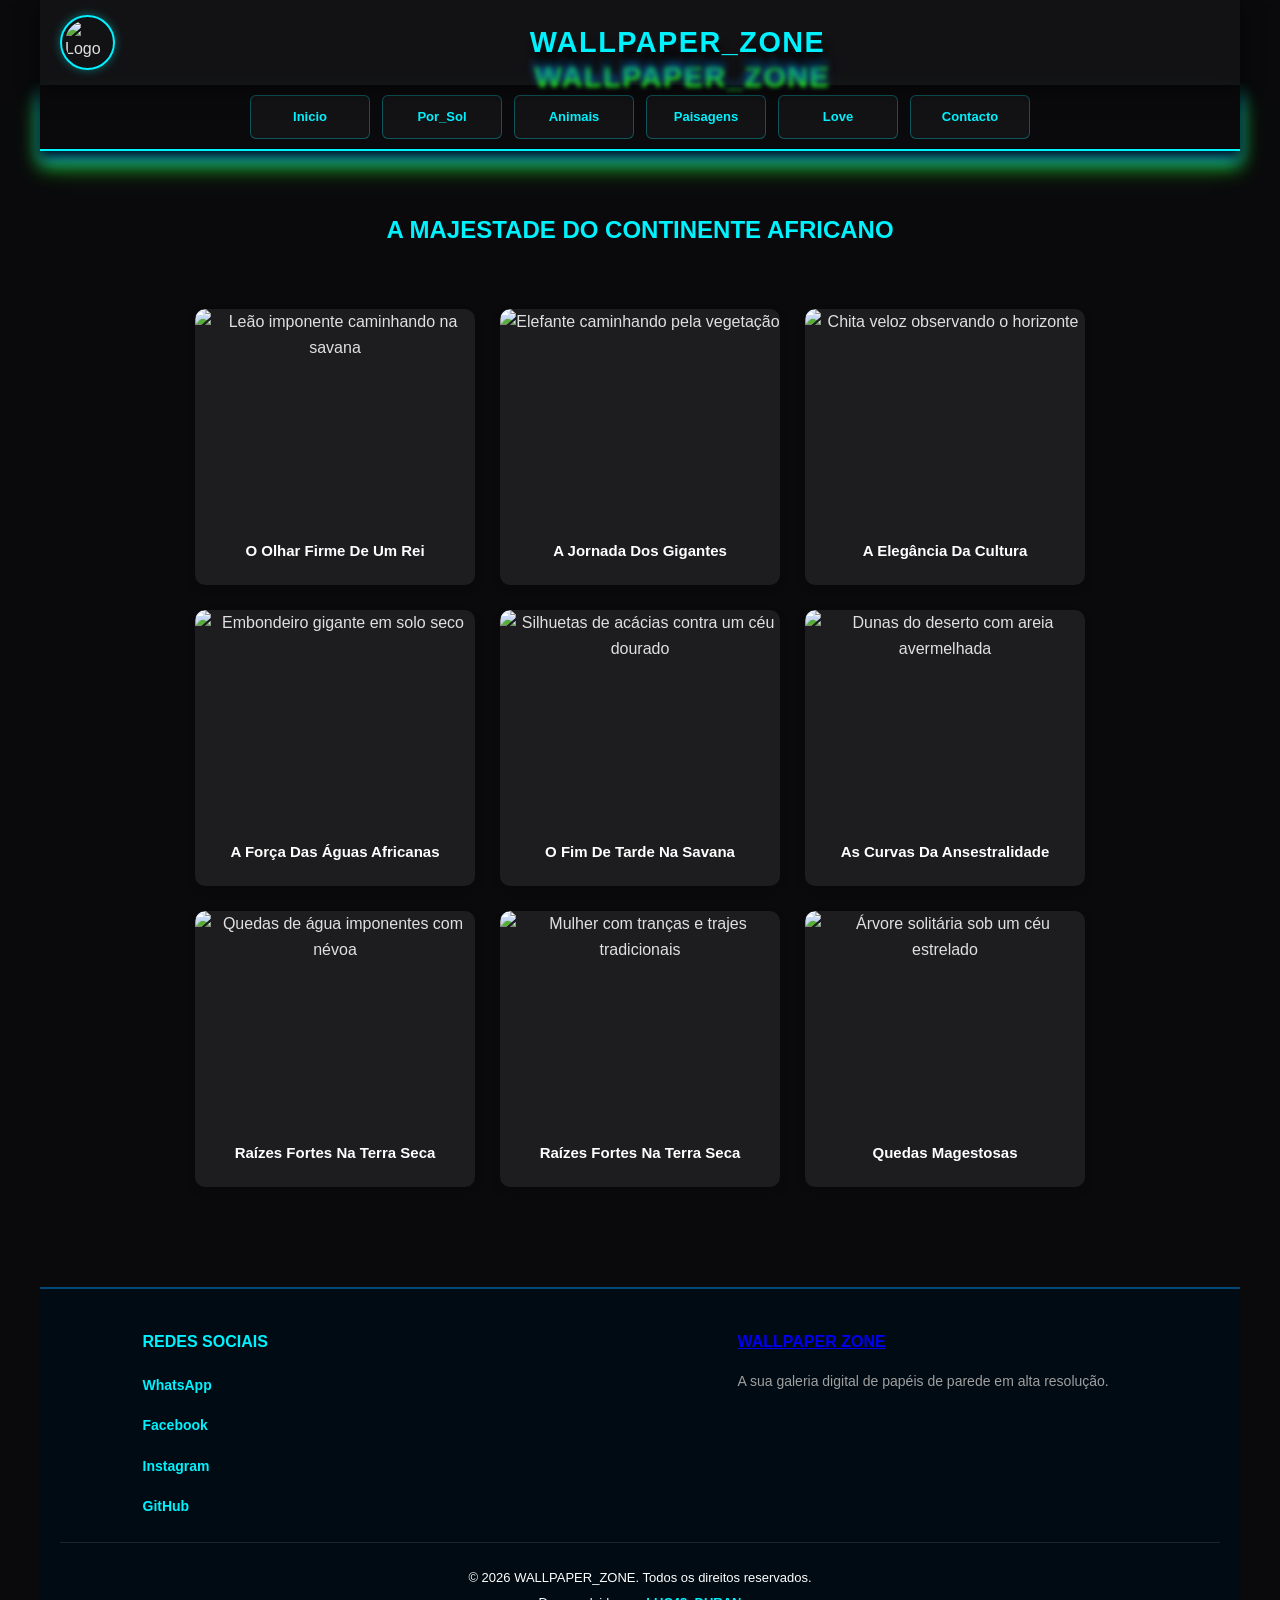
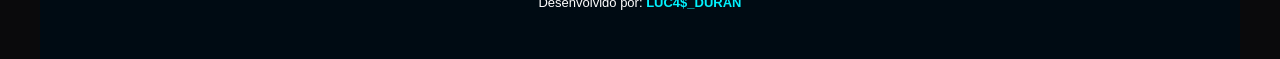
==== pagAfrica.html @ 535b411e "refatorando o estilo" ====
<!DOCTYPE html>
<html lang="pt-ao">
<head>
    <meta charset="UTF-8">
    <meta name="viewport" content="width=device-width, initial-scale=1.0">
    <title>Wallpaper Zone - África</title>
    <link rel="stylesheet" href="CSS/indexStyle.css">
</head>
<body>
    
    <header id="header-container">
        <div id="conteudo01">
            <img src="CSS/img/avatar.png" alt="Logo">
            <h1 class="nome-brilhante">WALLPAPER_ZONE</h1>
        </div>
    </header>

    <nav id="menu-navegacao">
        <ul>
            <li><a href="indexPima.html" class="buttonIn">Inicio</a></li>
            <li><a href="pagPraia.html" class="buttonIn">Por_Sol</a></li>
            <li><a href="pagAnimal.html" class="buttonIn">Animais</a></li>
            <li><a href="pagPaisagens.html" class="buttonIn">Paisagens</a></li>
            <li><a href="pagRomantico.html" class="buttonIn">Love</a></li>
            <li><a href="#rodape-container" class="buttonIn">Contacto</a></li>
        </ul>
    </nav>

    <main>
        <section id="galeria-africa" class="fotos">
            <h2>A Majestade do Continente Africano</h2>
           
            <div class="img">
                <figure class="foto">
                    <img src="CSS/img/africa/pexels-victor-dubugras-1479988588-26976475.jpg" alt="Leão imponente caminhando na savana">
                    <figcaption class="legenda">O Olhar Firme De Um Rei</figcaption>
                </figure>

                <figure class="foto">
                    <img src="CSS/img/africa/pexels-bisakha-datta-3429431-6950453.jpg" alt="Elefante caminhando pela vegetação">
                    <figcaption class="legenda">A Jornada dos Gigantes</figcaption>
                </figure>

                <figure class="foto">
                    <img src="CSS/img/africa/pexels-b-aristotle-guweh-jr-1643208950-29143097.jpg" alt="Chita veloz observando o horizonte">
                    <figcaption class="legenda">A Elegância da cultura</figcaption>
                </figure>
               
                <figure class="foto">
                    <img src="CSS/img/africa/pexels-david-bell-798365391-33711287.jpg" alt="Embondeiro gigante em solo seco">
                    <figcaption class="legenda">A Força das Águas Africanas</figcaption>
                </figure>

                <figure class="foto">
                    <img src="CSS/img/africa/pexels-wussol-2147803031-30878973.jpg" alt="Silhuetas de acácias contra um céu dourado">
                    <figcaption class="legenda">O Fim de Tarde na Savana</figcaption>
                </figure>

                <figure class="foto">
                    <img src="CSS/img/africa/pexels-tevin-shuma-2158710729-35737589.jpg" alt="Dunas do deserto com areia avermelhada">
                    <figcaption class="legenda">As Curvas Da Ansestralidade</figcaption>
                </figure>
                
                <figure class="foto">
                    <img src="CSS/img/africa/pexels-kelly-33621860.jpg" alt="Quedas de água imponentes com névoa">
                    <figcaption class="legenda">Raízes Fortes na Terra Seca</figcaption>
                </figure>

                <figure class="foto">
                    <img src="CSS/img/africa/pexels-image-noise-1227489162-23831844.jpg" alt="Mulher com tranças e trajes tradicionais">
                    <figcaption class="legenda">Raízes Fortes na Terra Seca</figcaption>
                </figure>

                <figure class="foto">
                    <img src="CSS/img/africa/pexels-ihor-lypnytskyi-117692765-17769882.jpg" alt="Árvore solitária sob um céu estrelado">
                    <figcaption class="legenda">Quedas Magestosas</figcaption>
                </figure>
                
            </div> 
        </section> 
    </main>

    <footer id="rodape-container">
        <div class="rodape-conteudo">
            <div class="rodape-bloco">
                <h3>Redes Sociais</h3>
                <div class="rodape-redes">
                    <a href="https://wa.me/244952850762" target="_blank" rel="noopener noreferrer">WhatsApp</a>
                    <a href="https://facebook.com" target="_blank" rel="noopener noreferrer">Facebook</a>
                    <a href="https://instagram.com" target="_blank" rel="noopener noreferrer">Instagram</a>
                    <a href="https://github.com" target="_blank" rel="noopener noreferrer">GitHub</a>
                </div>
            </div>
            <div class="rodape-bloco">
                <h3><a href="indexPima.html">Wallpaper Zone</a></h3>
                <p>A sua galeria digital de papéis de parede em alta resolução.</p>
            </div>
        </div>
        <div class="rodape-base">
            <p>© 2026 WALLPAPER_ZONE. Todos os direitos reservados.</p>
            <p>Desenvolvido por: <span class="nome-brilhante">LUC4$_DURAN</span></p>
        </div>
    </footer>

</body>
</html>
---- CSS/indexStyle.css ----
* {
  box-sizing: border-box;
  margin: 0;
  padding: 0;
}

body {
  width: 1200px;
  margin: 0 auto;
  font-family: 'Inter', sans-serif;
  background-color: #0a0a0c;
  color: #e0e0e0;
  line-height: 1.6;
  display: flex;
  flex-direction: column;
  min-height: 100vh;
}

#header-container,
#conteudo01,
#menu-navegacao,
main,
#rodape-container {
  width: 1200px;
}

#conteudo01 {
  height: 85px;
  padding: 15px 20px;
  display: flex;
  align-items: center;
  justify-content: space-between;
  gap: 20px;
  background-color: rgba(20, 20, 23, 0.85);
  box-shadow: 0 4px 20px rgba(0, 0, 0, 0.6);
  position: sticky;
  top: 0;
  z-index: 1000;
}

#conteudo01 img {
  width: 55px;
  height: 55px;
  padding: 3px;
  border: 2px solid #00f2fe;
  border-radius: 50%;
  box-shadow: 0 0 10px rgba(0, 242, 254, 0.4);
  object-fit: cover;
}

h1 {
  flex: 1;
  color: #fff;
  font-size: 1.8rem;
  letter-spacing: 1.5px;
  text-align: center;
  text-shadow: 4px 15px 10px rgba(0, 0, 0, 0.92), 4px 30px 8px rgba(0, 127, 231, 0.95), 5px 35px 4px rgba(42, 247, 1, 0.89);
}

#menu-navegacao {
  padding: 10px 0;
  background-color: rgba(10, 10, 12, 0.95);
  border-bottom: 2px solid #00f2fe;
  box-shadow: 0 5px 10px rgba(0, 0, 0, 0.9), 0 10px 15px rgba(0, 127, 231, 0.95), 0 15px 20px rgba(42, 247, 1, 0.85);
}

ul {
  width: 100%;
  list-style: none;
  display: flex;
  justify-content: center;
  align-items: center;
  gap: 12px;
}

li {
  padding: 0;
}

.buttonIn {
  width: 120px;
  height: 44px;
  display: flex;
  align-items: center;
  justify-content: center;
  background-color: rgba(20, 20, 23, 0.9);
  border: 1px solid rgba(0, 242, 254, 0.3);
  border-radius: 6px;
  color: #00f2fe;
  font-size: 13px;
  font-weight: 600;
  text-decoration: none;
  transition: all 0.3s ease;
}

.buttonIn:hover,
.buttonIn:focus {
  background-color: #00f2fe;
  color: #000;
  box-shadow: 0 0 12px rgba(0, 242, 254, 0.6);
  transform: translateY(-2px);
}

main {
  padding: 0 15px;
  display: flex;
  flex-direction: column;
  align-items: center;
  flex: 1;
}

.fotos {
  width: 1170px;
  margin: 0 auto;
  padding: 0 15px;
}

.fotos h2 {
  width: max-content;
  margin: 60px auto 40px;
  color: #00f2fe;
  text-align: center;
  text-transform: uppercase;
  cursor: pointer;
  transition: all 0.4s ease-in-out;
}

.fotos h2:hover,
.fotos h2:focus,
.nome-brilhante:hover,
.nome-brilhante:focus {
  color: #fff;
  text-shadow: 0 0 8px #00f2fe, 0 0 15px rgba(0, 127, 231, 0.95), 0 0 25px #00f2fe;
  transform: scale(1.1) translateY(-2px);
}

.img {
  width: 100%;
  padding: 20px 0;
  display: flex;
  justify-content: center;
  align-items: flex-start;
  flex-wrap: wrap;
  gap: 25px;
}

.foto {
  width: 280px;
  background-color: rgba(255, 255, 255, 0.08);
  border-radius: 10px;
  box-shadow: 0 4px 8px rgba(0, 0, 0, 0.15);
  padding-bottom: 12px;
  text-align: center;
  overflow: hidden;
}

.foto img {
  width: 280px;
  height: 220px;
  display: block;
  object-fit: cover;
  border-radius: 10px 10px 0 0;
  transition: transform 0.4s ease;
}

.foto:hover img,
.foto:focus-within img {
  transform: scale(1.08);
  cursor: pointer;
}

.legenda {
  padding: 10px;
  font-family: Arial, Helvetica, sans-serif;
  font-size: 15px;
  color: #fff;
  text-transform: capitalize;
  font-weight: bold;
}

#rodape-container {
  margin-top: 80px;
  padding: 40px 20px;
  background-color: rgba(1, 12, 19, 0.954);
  border-top: 2px solid rgba(3, 131, 222, 0.5);
}

.rodape-conteudo,
.rodape-base {
  width: 1160px;
  margin: 0 auto;
}

.rodape-conteudo {
  display: flex;
  justify-content: space-around;
  align-items: flex-start;
  gap: 30px;
  text-align: left;
}

.rodape-bloco {
  width: 400px;
}

.rodape-bloco h3 {
  margin-bottom: 15px;
  font-family: Arial, sans-serif;
  font-size: 16px;
  color: #00f2fe;
  text-transform: uppercase;
}

.rodape-bloco p {
  font-family: Arial, sans-serif;
  font-size: 14px;
  color: #a0a0a0;
  line-height: 22px;
}

.rodape-redes {
  display: flex;
  flex-direction: column;
  gap: 10px;
}

.rodape-redes a {
  padding: 4px 0;
  font-family: Arial, sans-serif;
  font-size: 14px;
  font-weight: bold;
  color: #00f2fe;
  text-decoration: none;
  text-transform: capitalize;
  transition: color 0.2s ease-in-out;
}

.rodape-redes a:hover,
.rodape-redes a:focus {
  color: #fff;
}

.rodape-base {
  margin-top: 20px;
  padding-top: 20px;
  border-top: 1px solid rgba(255, 255, 255, 0.1);
}

.rodape-base p {
  margin: 5px 0;
  font-family: Arial, Helvetica, sans-serif;
  font-size: 13px;
  color: #fff;
  text-align: center;
}

.rodape-base p span,
.container-p strong {
  color: #00f2fe;
  font-weight: bold;
}

.nome-brilhante {
  display: inline-block;
  color: #00f2fe;
  font-weight: bold;
  cursor: pointer;
  transition: all 0.4s ease-in-out;
}

a:focus-visible,
button:focus-visible,
input:focus-visible,
.buttonIn:focus-visible,
.button:focus-visible {
  outline: 3px solid #ffcc00;
  outline-offset: 3px;
}
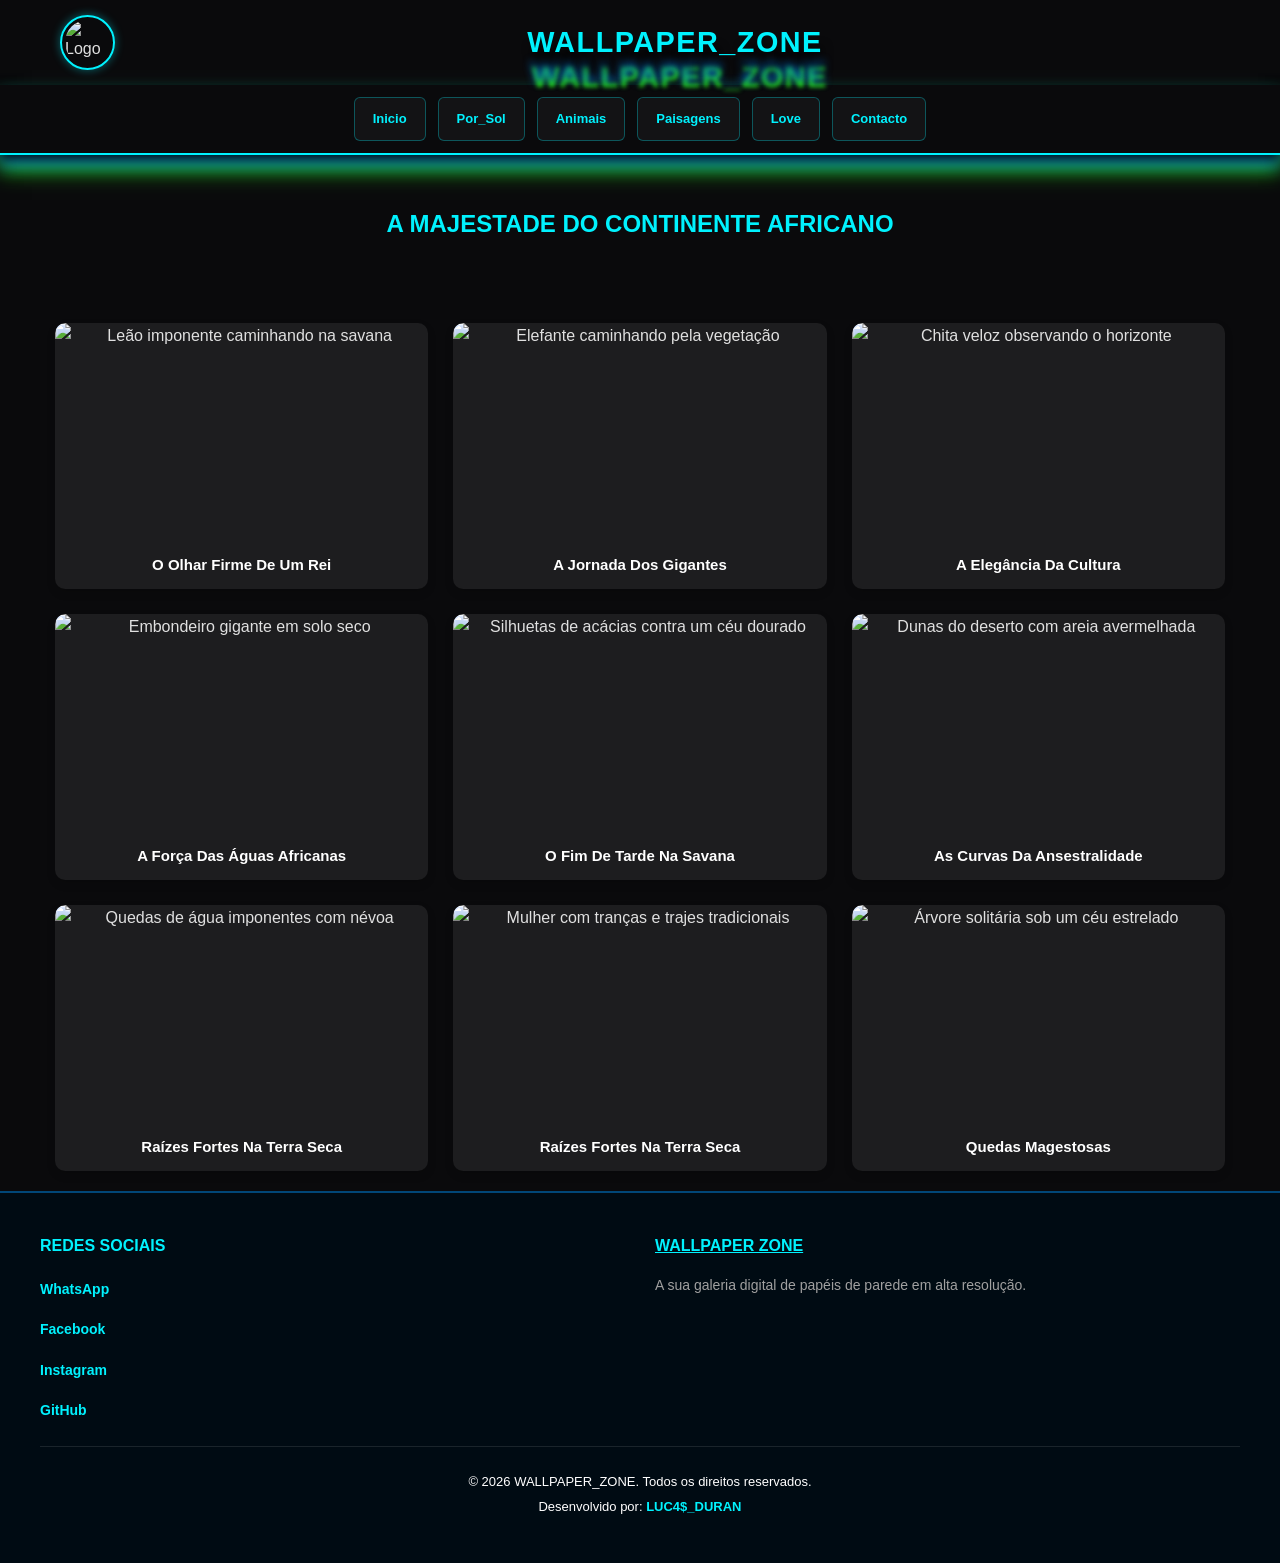
==== commit a6159b03: "Revert "refatorando o estilo" This reverts commit 535b411ead6a3cb26a357913d3536dd0ad339afa." ====
--- a/pagAfrica.html
+++ b/pagAfrica.html
@@ -17,7 +17,7 @@
 
     <nav id="menu-navegacao">
         <ul>
-            <li><a href="indexPima.html" class="buttonIn">Inicio</a></li>
+            <li><a href="indexPima.html.html" class="buttonIn">Inicio</a></li>
             <li><a href="pagPraia.html" class="buttonIn">Por_Sol</a></li>
             <li><a href="pagAnimal.html" class="buttonIn">Animais</a></li>
             <li><a href="pagPaisagens.html" class="buttonIn">Paisagens</a></li>
--- a/CSS/indexStyle.css
+++ b/CSS/indexStyle.css
@@ -1,271 +1,30 @@
+:root {
+    --bg-body: #0a0a0c;
+    --bg-card: #141417;
+    --text-main: #e0e0e0;
+    --text-muted: #a0a0a0;
+    --accent-neon: #00f2fe;
+    --accent-gold: #ffcc00;
+    --success: #2ecc71;
+    --danger: #e74c3c;
+    --font-family: 'Inter', sans-serif;
+}
+
 * {
-  box-sizing: border-box;
-  margin: 0;
-  padding: 0;
+    box-sizing: border-box;
+    margin: 0;
+    padding: 0;
 }
 
 body {
-  width: 1200px;
-  margin: 0 auto;
-  font-family: 'Inter', sans-serif;
-  background-color: #0a0a0c;
-  color: #e0e0e0;
-  line-height: 1.6;
-  display: flex;
-  flex-direction: column;
-  min-height: 100vh;
-}
-
-#header-container,
-#conteudo01,
-#menu-navegacao,
-main,
-#rodape-container {
-  width: 1200px;
-}
-
-#conteudo01 {
-  height: 85px;
-  padding: 15px 20px;
-  display: flex;
-  align-items: center;
-  justify-content: space-between;
-  gap: 20px;
-  background-color: rgba(20, 20, 23, 0.85);
-  box-shadow: 0 4px 20px rgba(0, 0, 0, 0.6);
-  position: sticky;
-  top: 0;
-  z-index: 1000;
-}
-
-#conteudo01 img {
-  width: 55px;
-  height: 55px;
-  padding: 3px;
-  border: 2px solid #00f2fe;
-  border-radius: 50%;
-  box-shadow: 0 0 10px rgba(0, 242, 254, 0.4);
-  object-fit: cover;
-}
-
-h1 {
-  flex: 1;
-  color: #fff;
-  font-size: 1.8rem;
-  letter-spacing: 1.5px;
-  text-align: center;
-  text-shadow: 4px 15px 10px rgba(0, 0, 0, 0.92), 4px 30px 8px rgba(0, 127, 231, 0.95), 5px 35px 4px rgba(42, 247, 1, 0.89);
-}
-
-#menu-navegacao {
-  padding: 10px 0;
-  background-color: rgba(10, 10, 12, 0.95);
-  border-bottom: 2px solid #00f2fe;
-  box-shadow: 0 5px 10px rgba(0, 0, 0, 0.9), 0 10px 15px rgba(0, 127, 231, 0.95), 0 15px 20px rgba(42, 247, 1, 0.85);
-}
-
-ul {
-  width: 100%;
-  list-style: none;
-  display: flex;
-  justify-content: center;
-  align-items: center;
-  gap: 12px;
-}
-
-li {
-  padding: 0;
-}
-
-.buttonIn {
-  width: 120px;
-  height: 44px;
-  display: flex;
-  align-items: center;
-  justify-content: center;
-  background-color: rgba(20, 20, 23, 0.9);
-  border: 1px solid rgba(0, 242, 254, 0.3);
-  border-radius: 6px;
-  color: #00f2fe;
-  font-size: 13px;
-  font-weight: 600;
-  text-decoration: none;
-  transition: all 0.3s ease;
-}
-
-.buttonIn:hover,
-.buttonIn:focus {
-  background-color: #00f2fe;
-  color: #000;
-  box-shadow: 0 0 12px rgba(0, 242, 254, 0.6);
-  transform: translateY(-2px);
-}
-
-main {
-  padding: 0 15px;
-  display: flex;
-  flex-direction: column;
-  align-items: center;
-  flex: 1;
-}
-
-.fotos {
-  width: 1170px;
-  margin: 0 auto;
-  padding: 0 15px;
-}
-
-.fotos h2 {
-  width: max-content;
-  margin: 60px auto 40px;
-  color: #00f2fe;
-  text-align: center;
-  text-transform: uppercase;
-  cursor: pointer;
-  transition: all 0.4s ease-in-out;
-}
-
-.fotos h2:hover,
-.fotos h2:focus,
-.nome-brilhante:hover,
-.nome-brilhante:focus {
-  color: #fff;
-  text-shadow: 0 0 8px #00f2fe, 0 0 15px rgba(0, 127, 231, 0.95), 0 0 25px #00f2fe;
-  transform: scale(1.1) translateY(-2px);
-}
-
-.img {
-  width: 100%;
-  padding: 20px 0;
-  display: flex;
-  justify-content: center;
-  align-items: flex-start;
-  flex-wrap: wrap;
-  gap: 25px;
-}
-
-.foto {
-  width: 280px;
-  background-color: rgba(255, 255, 255, 0.08);
-  border-radius: 10px;
-  box-shadow: 0 4px 8px rgba(0, 0, 0, 0.15);
-  padding-bottom: 12px;
-  text-align: center;
-  overflow: hidden;
-}
-
-.foto img {
-  width: 280px;
-  height: 220px;
-  display: block;
-  object-fit: cover;
-  border-radius: 10px 10px 0 0;
-  transition: transform 0.4s ease;
-}
-
-.foto:hover img,
-.foto:focus-within img {
-  transform: scale(1.08);
-  cursor: pointer;
-}
-
-.legenda {
-  padding: 10px;
-  font-family: Arial, Helvetica, sans-serif;
-  font-size: 15px;
-  color: #fff;
-  text-transform: capitalize;
-  font-weight: bold;
-}
-
-#rodape-container {
-  margin-top: 80px;
-  padding: 40px 20px;
-  background-color: rgba(1, 12, 19, 0.954);
-  border-top: 2px solid rgba(3, 131, 222, 0.5);
-}
-
-.rodape-conteudo,
-.rodape-base {
-  width: 1160px;
-  margin: 0 auto;
-}
-
-.rodape-conteudo {
-  display: flex;
-  justify-content: space-around;
-  align-items: flex-start;
-  gap: 30px;
-  text-align: left;
-}
-
-.rodape-bloco {
-  width: 400px;
-}
-
-.rodape-bloco h3 {
-  margin-bottom: 15px;
-  font-family: Arial, sans-serif;
-  font-size: 16px;
-  color: #00f2fe;
-  text-transform: uppercase;
-}
-
-.rodape-bloco p {
-  font-family: Arial, sans-serif;
-  font-size: 14px;
-  color: #a0a0a0;
-  line-height: 22px;
-}
-
-.rodape-redes {
-  display: flex;
-  flex-direction: column;
-  gap: 10px;
-}
-
-.rodape-redes a {
-  padding: 4px 0;
-  font-family: Arial, sans-serif;
-  font-size: 14px;
-  font-weight: bold;
-  color: #00f2fe;
-  text-decoration: none;
-  text-transform: capitalize;
-  transition: color 0.2s ease-in-out;
-}
-
-.rodape-redes a:hover,
-.rodape-redes a:focus {
-  color: #fff;
-}
-
-.rodape-base {
-  margin-top: 20px;
-  padding-top: 20px;
-  border-top: 1px solid rgba(255, 255, 255, 0.1);
-}
-
-.rodape-base p {
-  margin: 5px 0;
-  font-family: Arial, Helvetica, sans-serif;
-  font-size: 13px;
-  color: #fff;
-  text-align: center;
-}
-
-.rodape-base p span,
-.container-p strong {
-  color: #00f2fe;
-  font-weight: bold;
-}
-
-.nome-brilhante {
-  display: inline-block;
-  color: #00f2fe;
-  font-weight: bold;
-  cursor: pointer;
-  transition: all 0.4s ease-in-out;
+    font-family: var(--font-family);
+    background-color: var(--bg-body);
+    color: var(--text-main);
+    line-height: 1.6;
+    overflow-x: hidden;
+    display: flex;
+    flex-direction: column;
+    min-height: 100vh;
 }
 
 a:focus-visible,
@@ -273,6 +32,453 @@
 input:focus-visible,
 .buttonIn:focus-visible,
 .button:focus-visible {
-  outline: 3px solid #ffcc00;
-  outline-offset: 3px;
+    outline: 3px solid var(--accent-gold);
+    outline-offset: 3px;
+}
+
+#header-site {
+    width: 100%;
+    background: rgba(20, 20, 23, 0.85);
+    backdrop-filter: blur(10px);
+    box-shadow: 0 4px 20px rgba(0, 0, 0, 0.6);
+    position: sticky;
+    top: 0;
+    z-index: 1000;
+}
+
+#conteudo01 {
+    position: relative;
+    color: var(--text-main);
+    width: 100%;
+    max-width: 1200px;
+    margin: 0 auto;
+    padding: 15px 20px;
+    display: flex;
+    justify-content: space-between;
+    align-items: center;
+    flex-wrap: wrap;
+    gap: 15px;
+}
+
+h1 {
+    color: #ffffff;
+    font-size: 1.8rem;
+    letter-spacing: 1.5px;
+    border-radius: 100px;
+    text-shadow: 4px 15px 10px #000000ea,
+                4px 30px 8px rgba(0, 127, 231, 0.945),
+                5px 35px 4px rgba(42, 247, 1, 0.889);
+    flex: 1;
+    text-align: center;
+}
+
+#conteudo01 img {
+    width: 55px;
+    height: 55px;
+    padding: 3px;
+    border: 2px solid var(--accent-neon);
+    border-radius: 50%;
+    box-shadow: 0 0 10px rgba(0, 242, 254, 0.4);
+    object-fit: cover;
+}
+
+#menu-navegacao {
+    width: 100%;
+    background: rgba(10, 10, 12, 0.95);
+    border-bottom: 2px solid var(--accent-neon);
+    box-shadow: 0 5px 10px rgba(0, 0, 0, 0.9),
+                0 10px 15px rgba(0, 127, 231, 0.95),
+                0 15px 20px rgba(42, 247, 1, 0.85);
+}
+ul {
+    list-style: none;
+    display: flex;
+    justify-content: center;
+    flex-wrap: wrap;
+    gap: 12px;
+    padding: 12px 10px;
+    width: 100%;
+    max-width: 1200px;
+    margin: 0 auto;
+}
+
+li {
+    text-align: center;
+    padding: 0;
+}
+
+.buttonIn {
+    display: inline-flex;
+    align-items: center;
+    justify-content: center;
+    text-align: center;
+    font-size: 13px;
+    font-weight: 600;
+    padding: 8px 18px;
+    min-width: 44px;
+    min-height: 44px;
+    background-color: rgba(20, 20, 23, 0.9);
+    border: 1px solid rgba(0, 242, 254, 0.3);
+    border-radius: 6px;
+    text-decoration: none; 
+    color: var(--accent-neon);
+    transition: all 0.3s ease;
+    white-space: nowrap;
+}
+
+.buttonIn:hover,
+.buttonIn:focus {
+    background-color: var(--accent-neon);
+    color: #000000;
+    box-shadow: 0 0 12px rgba(0, 242, 254, 0.6);
+    transform: translateY(-2px);
+}
+
+main {
+    flex: 1;
+    display: flex;
+    flex-direction: column;
+    align-items: center;
+    width: 100%;
+    padding: 0 15px;
+}
+
+#conteudo02 {
+    width: 100%;
+    max-width: 800px;
+    margin: 150px auto 50px auto; 
+    background-color: var(--bg-card);
+    padding: 40px 20px;
+    border-radius: 15px;
+    border: 2px solid rgba(3, 131, 222, 0.3);
+    box-shadow: 0 0 20px rgba(0, 127, 231, 0.2);
+    font-family: Arial, Helvetica, sans-serif;
+    text-transform: none;
+    text-indent: 0;
+    text-align: center;
+}
+
+#conteudo02 h2 {
+    font-family: Georgia, serif;
+    font-size: 28px;
+    color: var(--accent-neon);
+    margin-bottom: 25px;
+    text-transform: uppercase;
+    cursor: pointer;
+    transition: all 0.4s ease-in-out;
+    display: inline-block;
+}
+
+#conteudo02 h2:hover,
+#conteudo02 h2:focus {
+    color: #ffffff;
+    text-shadow: 0 0 8px var(--accent-neon), 
+                0 0 15px rgba(0, 127, 231, 0.945), 
+                0 0 25px var(--accent-neon);
+    transform: scale(1.1) translateY(-2px);
+}
+
+#conteudo02 p {
+    font-size: 16px;
+    color: #ffffff;
+    line-height: 26px;
+    margin-bottom: 20px;
+}
+
+#conteudo02 p span {
+    color: var(--accent-neon);
+    font-weight: bold;
+}
+
+p > span:hover {
+    background-color: #000000;
+    text-transform: capitalize;
+    color: var(--accent-neon);
+}
+
+a {
+    color: var(--accent-neon);
+}
+
+.botoes-boas-vindas {
+    display: flex;
+    justify-content: center;
+    gap: 20px;
+    margin-top: 35px;
+    flex-wrap: wrap;
+}
+
+.button {
+    display: inline-flex;
+    align-items: center;
+    justify-content: center;
+    text-align: center;
+    min-width: 160px; 
+    min-height: 44px;
+    padding: 8px 15px;
+    background-color: rgba(2, 32, 179, 0.913);
+    color: #ffffff;
+    font-weight: bold;
+    text-decoration: none;
+    border-radius: 5px;
+    transition: all 0.3s ease;
+    text-transform: uppercase;
+    font-size: 13px;
+}
+
+.button:hover,
+.button:focus {
+    background-color: rgba(3, 131, 222, 0.954);
+    box-shadow: 0 0 15px rgba(3, 131, 222, 0.7);
+    transform: translateY(-2px);
+}
+
+#disq {
+    color: #ffcc00 !important;
+    font-weight: bold;
+    text-decoration: none;
+    background-color: rgba(255, 204, 0, 0.1);
+    padding: 10px;
+    border-radius: 5px;
+    display: inline-block;
+}
+
+.div {
+    padding-top: 100px;
+    padding-bottom: 50px;
+    margin: auto;
+    color: rgb(8, 131, 172);
+    text-transform: lowercase;
+    font-family: Arial, Helvetica, sans-serif;
+}
+
+.acoes {
+    padding-top: 30px;
+}
+
+.fotos {
+    width: 100%;
+    max-width: 1200px;
+    margin: 0 auto;
+    padding: 0 15px;
+}
+
+.fotos h2 {
+    padding-top: 50px;
+    padding-bottom: 30px;
+    text-align: center;
+    color: var(--accent-neon);
+    margin-bottom: 30px;
+    text-transform: uppercase;
+    cursor: pointer;
+    transition: all 0.4s ease-in-out;
+    display: block;
+    width: max-content;
+    margin-left: auto;
+    margin-right: auto;
+}
+
+.fotos h2:hover,
+.fotos h2:focus {
+    color: #ffffff;
+    text-shadow: 0 0 8px var(--accent-neon), 
+                0 0 15px rgba(0, 127, 231, 0.945), 
+                0 0 25px var(--accent-neon);
+    transform: scale(1.1) translateY(-2px);
+}
+
+.img {
+    display: grid;
+    grid-template-columns: repeat(auto-fit, minmax(280px, 1fr)); 
+    gap: 25px;
+    padding: 20px 0;
+    width: 100%;
+}
+
+.foto {
+    width: 100%;
+    border-radius: 10px;
+    box-shadow: 0 4px 8px rgba(0,0,0,0.15);
+    background-color: rgba(255, 255, 255, 0.08); 
+    padding-bottom: 12px;
+    text-align: center;
+    overflow: hidden;
+}
+
+.foto img {
+    width: 100%;
+    height: 220px;
+    object-fit: cover;
+    border-radius: 10px 10px 0 0; 
+    transition: transform 0.4s ease;
+    display: block;
+}
+
+.foto:hover img,
+.foto:focus-within img {
+    transform: scale(1.08);
+    cursor: pointer;
+}
+
+.legenda {
+    padding-top: 10px;
+    padding-left: 10px;
+    padding-right: 10px;
+    font-family: Arial, Helvetica, sans-serif;
+    font-size: 15px;
+    color: #ffffff; 
+    text-transform: capitalize;
+    font-weight: bold;
+}
+
+input[type="email"], input[type="password"] {
+    width: 100%;
+    max-width: 350px;
+    padding: 10px;
+    margin-bottom: 10px;
+    border: 1px solid rgba(0, 242, 254, 0.3);
+    background-color: #1a1a1e;
+    color: #ffffff;
+    border-radius: 5px;
+    box-shadow: 0 0 5px rgba(0,0,0,0.1);
+    display: inline-block;
+}
+
+#rodape-container {
+    width: 100%;
+    background-color: rgba(1, 12, 19, 0.954);
+    padding: 40px 20px;
+    margin-top: auto;
+    border-top: 2px solid rgba(3, 131, 222, 0.5);
+    text-indent: 0;
+}
+
+.rodape-conteudo {
+    display: flex;
+    justify-content: space-around;
+    flex-wrap: wrap;
+    gap: 30px;
+    max-width: 1200px;
+    margin: 0 auto;
+    text-align: left;
+}
+
+.rodape-bloco {
+    flex: 1;
+    min-width: 250px;
+}
+
+.rodape-bloco h3 {
+    font-family: Arial, sans-serif;
+    font-size: 16px;
+    color: var(--accent-neon);
+    text-transform: uppercase;
+    margin-bottom: 15px;
+    text-indent: 0;
+    text-align: left;
+}
+
+.rodape-bloco p {
+    font-family: Arial, sans-serif;
+    font-size: 14px;
+    color: #a0a0a0;
+    line-height: 22px;
+    text-transform: none;
+    text-indent: 0;
+    text-align: left;
+}
+
+.rodape-redes {
+    display: flex;
+    flex-direction: column;
+    gap: 10px;
+}
+
+.rodape-redes a {
+    font-family: Arial, sans-serif;
+    font-size: 14px;
+    font-weight: bold;
+    color: var(--accent-neon);
+    text-decoration: none;
+    text-transform: capitalize;
+    text-indent: 0;
+    text-align: left;
+    transition: color 0.2s ease-in-out;
+    padding: 4px 0;
+}
+
+.rodape-redes a:hover,
+.rodape-redes a:focus {
+    color: #ffffff;
+}
+
+.rodape-base {
+    width: 100%;
+    max-width: 1200px;
+    margin: 20px auto 0 auto;
+    border-top: 1px solid rgba(255, 255, 255, 0.1);
+    padding-top: 20px;
+}
+
+.rodape-base p {
+    font-family: Arial, Helvetica, sans-serif;
+    font-size: 13px;
+    color: #ffffff;
+    margin: 5px 0;
+    text-transform: none;
+    text-indent: 0;
+    text-align: center;
+}
+
+.rodape-base p span {
+    color: var(--accent-neon);
+    font-weight: bold;
+}
+
+.nome-brilhante {
+    color: var(--accent-neon);
+    font-weight: bold;
+    cursor: pointer;
+    transition: all 0.4s ease-in-out;
+    display: inline-block;
+}
+
+.nome-brilhante:hover,
+.nome-brilhante:focus {
+    color: #ffffff;
+    text-shadow: 0 0 8px var(--accent-neon), 
+                0 0 15px rgba(0, 127, 231, 0.945), 
+                0 0 25px var(--accent-neon);
+    transform: scale(1.1) translateY(-2px);
+}
+
+@media (max-width: 768px) {
+    #conteudo02 {
+        margin-top: 80px;
+        padding: 30px 15px;
+    }
+
+    .fotos h2 {
+        padding-top: 30px;
+        font-size: 24px;
+    }
+
+    #conteudo01 h1 {
+        font-size: 1.2em;
+    }
+}
+
+@media (max-width: 480px) {
+    #conteudo01 {
+        flex-direction: column;
+        text-align: center;
+    }
+
+    #conteudo01 img {
+        margin: 10px auto;
+    }
+
+    .legenda {
+        font-size: 13px;
+    }
 }
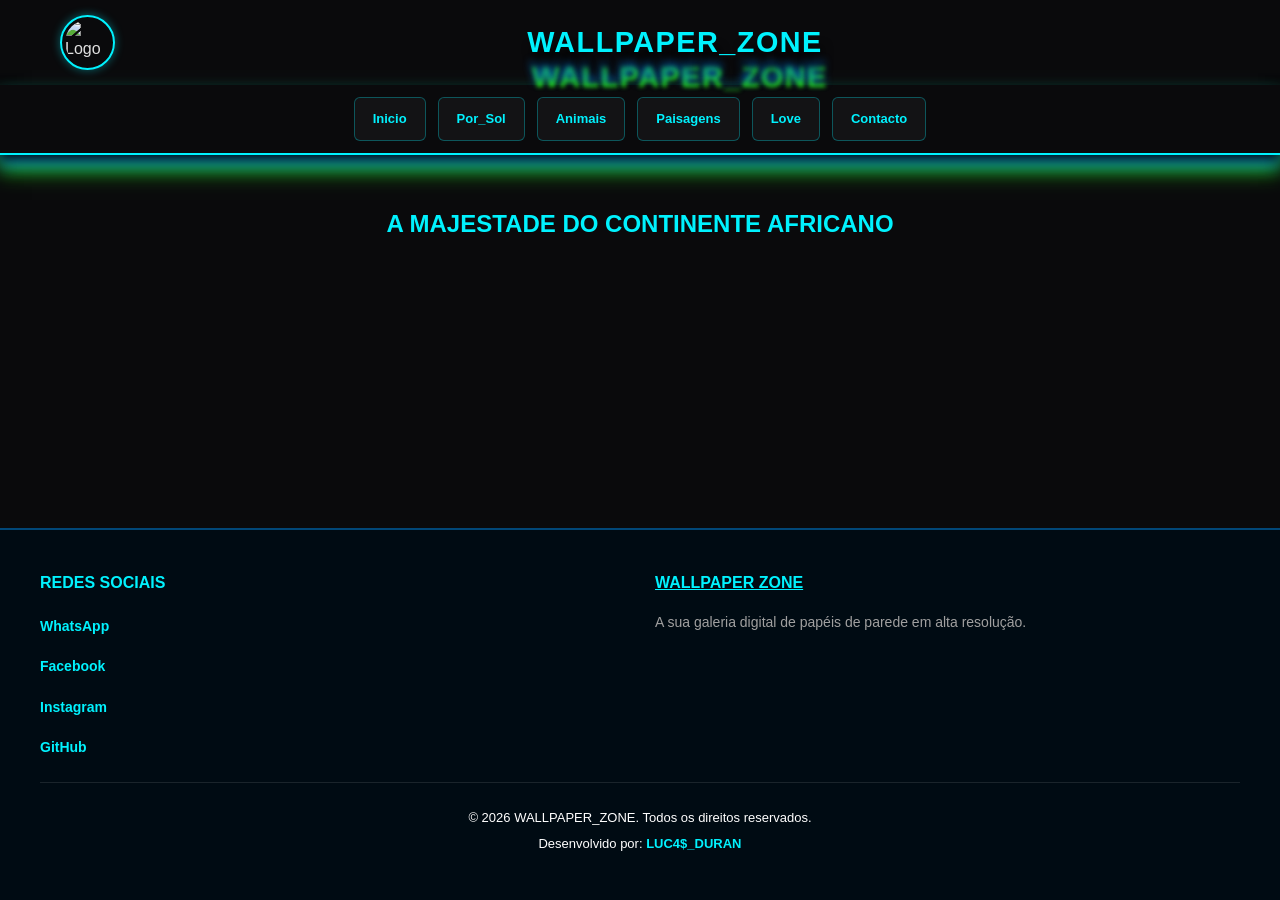
==== commit ca409e89: "wip: salvando estado atual antes de inspecionar commit antigo" ====
--- a/pagAfrica.html
+++ b/pagAfrica.html
@@ -30,53 +30,7 @@
         <section id="galeria-africa" class="fotos">
             <h2>A Majestade do Continente Africano</h2>
            
-            <div class="img">
-                <figure class="foto">
-                    <img src="CSS/img/africa/pexels-victor-dubugras-1479988588-26976475.jpg" alt="Leão imponente caminhando na savana">
-                    <figcaption class="legenda">O Olhar Firme De Um Rei</figcaption>
-                </figure>
-
-                <figure class="foto">
-                    <img src="CSS/img/africa/pexels-bisakha-datta-3429431-6950453.jpg" alt="Elefante caminhando pela vegetação">
-                    <figcaption class="legenda">A Jornada dos Gigantes</figcaption>
-                </figure>
-
-                <figure class="foto">
-                    <img src="CSS/img/africa/pexels-b-aristotle-guweh-jr-1643208950-29143097.jpg" alt="Chita veloz observando o horizonte">
-                    <figcaption class="legenda">A Elegância da cultura</figcaption>
-                </figure>
-               
-                <figure class="foto">
-                    <img src="CSS/img/africa/pexels-david-bell-798365391-33711287.jpg" alt="Embondeiro gigante em solo seco">
-                    <figcaption class="legenda">A Força das Águas Africanas</figcaption>
-                </figure>
-
-                <figure class="foto">
-                    <img src="CSS/img/africa/pexels-wussol-2147803031-30878973.jpg" alt="Silhuetas de acácias contra um céu dourado">
-                    <figcaption class="legenda">O Fim de Tarde na Savana</figcaption>
-                </figure>
-
-                <figure class="foto">
-                    <img src="CSS/img/africa/pexels-tevin-shuma-2158710729-35737589.jpg" alt="Dunas do deserto com areia avermelhada">
-                    <figcaption class="legenda">As Curvas Da Ansestralidade</figcaption>
-                </figure>
-                
-                <figure class="foto">
-                    <img src="CSS/img/africa/pexels-kelly-33621860.jpg" alt="Quedas de água imponentes com névoa">
-                    <figcaption class="legenda">Raízes Fortes na Terra Seca</figcaption>
-                </figure>
-
-                <figure class="foto">
-                    <img src="CSS/img/africa/pexels-image-noise-1227489162-23831844.jpg" alt="Mulher com tranças e trajes tradicionais">
-                    <figcaption class="legenda">Raízes Fortes na Terra Seca</figcaption>
-                </figure>
-
-                <figure class="foto">
-                    <img src="CSS/img/africa/pexels-ihor-lypnytskyi-117692765-17769882.jpg" alt="Árvore solitária sob um céu estrelado">
-                    <figcaption class="legenda">Quedas Magestosas</figcaption>
-                </figure>
-                
-            </div> 
+           
         </section> 
     </main>
 
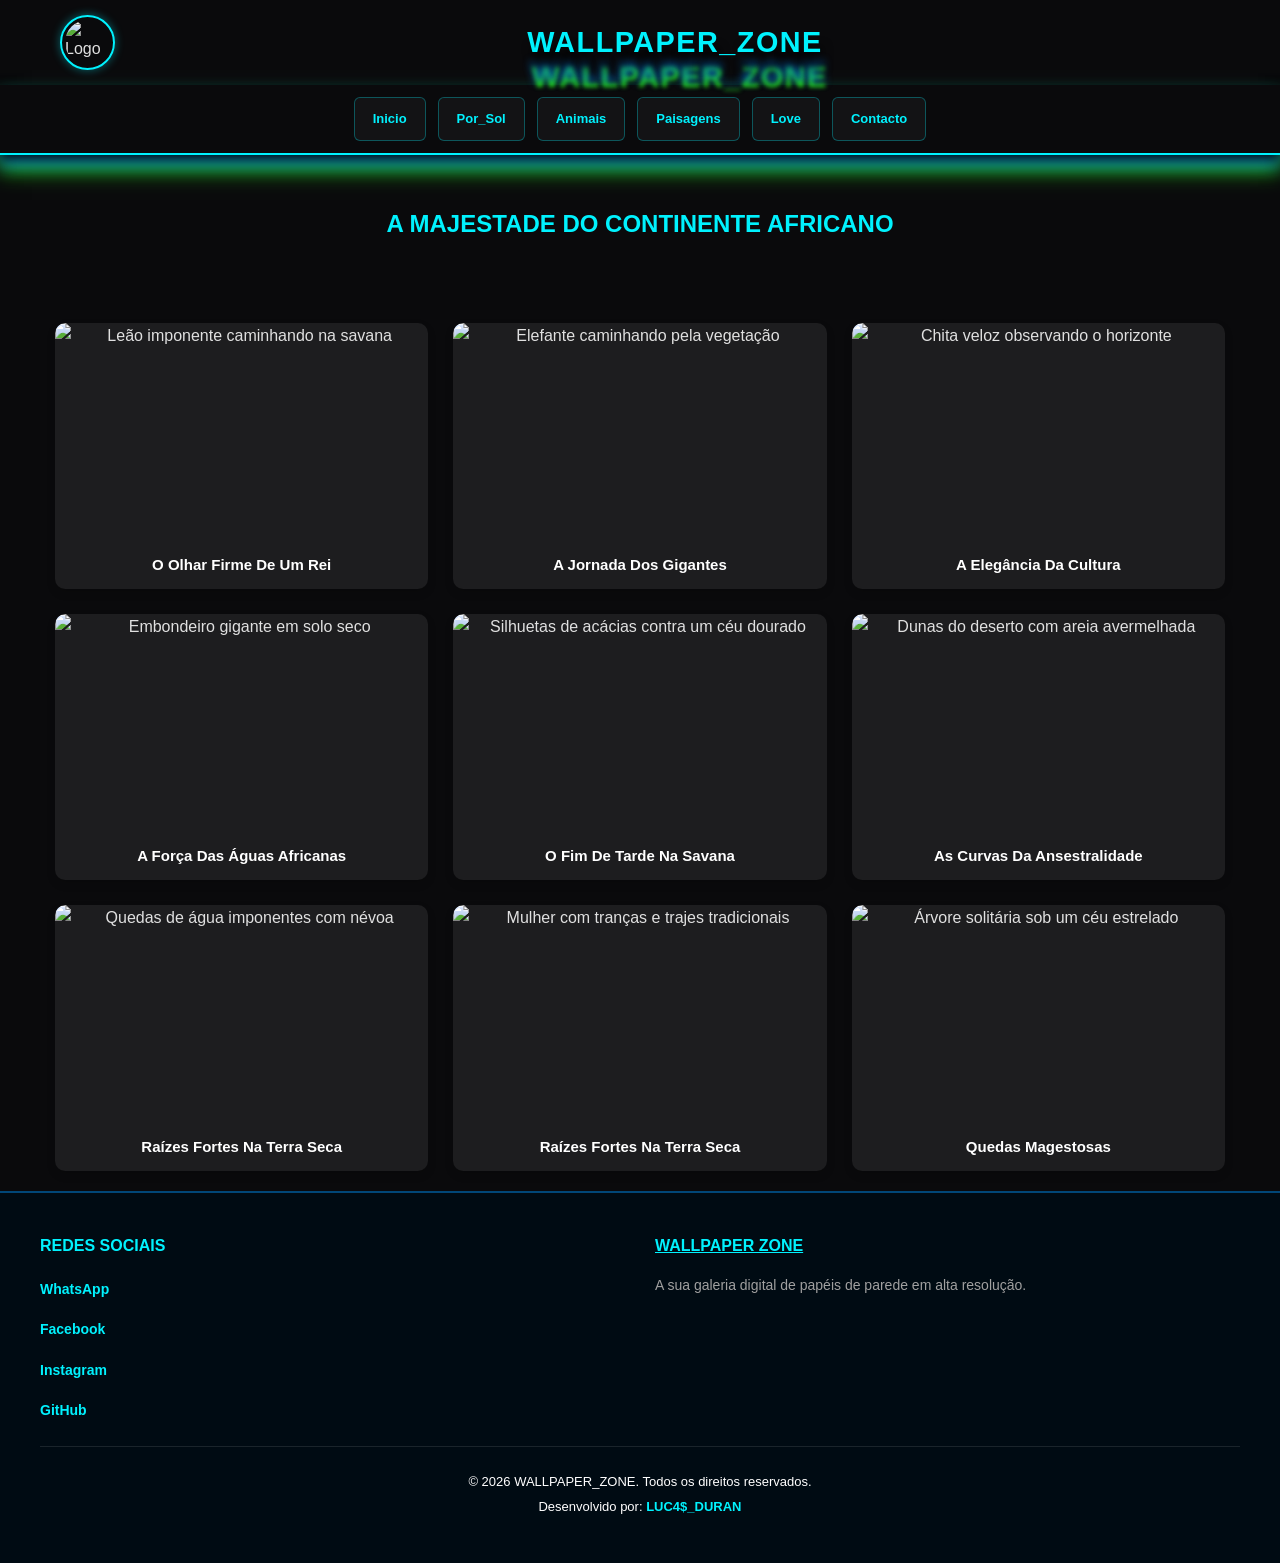
==== commit d57732c8: "concluindo o html e o css do projeto" ====
--- a/pagAfrica.html
+++ b/pagAfrica.html
@@ -17,7 +17,7 @@
 
     <nav id="menu-navegacao">
         <ul>
-            <li><a href="indexPima.html.html" class="buttonIn">Inicio</a></li>
+            <li><a href="indexPima.html" class="buttonIn">Inicio</a></li>
             <li><a href="pagPraia.html" class="buttonIn">Por_Sol</a></li>
             <li><a href="pagAnimal.html" class="buttonIn">Animais</a></li>
             <li><a href="pagPaisagens.html" class="buttonIn">Paisagens</a></li>
@@ -30,7 +30,53 @@
         <section id="galeria-africa" class="fotos">
             <h2>A Majestade do Continente Africano</h2>
            
-           
+            <div class="img">
+                <figure class="foto">
+                    <img src="CSS/img/africa/pexels-victor-dubugras-1479988588-26976475.jpg" alt="Leão imponente caminhando na savana">
+                    <figcaption class="legenda">O Olhar Firme De Um Rei</figcaption>
+                </figure>
+
+                <figure class="foto">
+                    <img src="CSS/img/africa/pexels-bisakha-datta-3429431-6950453.jpg" alt="Elefante caminhando pela vegetação">
+                    <figcaption class="legenda">A Jornada dos Gigantes</figcaption>
+                </figure>
+
+                <figure class="foto">
+                    <img src="CSS/img/africa/pexels-b-aristotle-guweh-jr-1643208950-29143097.jpg" alt="Chita veloz observando o horizonte">
+                    <figcaption class="legenda">A Elegância da cultura</figcaption>
+                </figure>
+               
+                <figure class="foto">
+                    <img src="CSS/img/africa/pexels-david-bell-798365391-33711287.jpg" alt="Embondeiro gigante em solo seco">
+                    <figcaption class="legenda">A Força das Águas Africanas</figcaption>
+                </figure>
+
+                <figure class="foto">
+                    <img src="CSS/img/africa/pexels-wussol-2147803031-30878973.jpg" alt="Silhuetas de acácias contra um céu dourado">
+                    <figcaption class="legenda">O Fim de Tarde na Savana</figcaption>
+                </figure>
+
+                <figure class="foto">
+                    <img src="CSS/img/africa/pexels-tevin-shuma-2158710729-35737589.jpg" alt="Dunas do deserto com areia avermelhada">
+                    <figcaption class="legenda">As Curvas Da Ansestralidade</figcaption>
+                </figure>
+                
+                <figure class="foto">
+                    <img src="CSS/img/africa/pexels-kelly-33621860.jpg" alt="Quedas de água imponentes com névoa">
+                    <figcaption class="legenda">Raízes Fortes na Terra Seca</figcaption>
+                </figure>
+
+                <figure class="foto">
+                    <img src="CSS/img/africa/pexels-image-noise-1227489162-23831844.jpg" alt="Mulher com tranças e trajes tradicionais">
+                    <figcaption class="legenda">Raízes Fortes na Terra Seca</figcaption>
+                </figure>
+
+                <figure class="foto">
+                    <img src="CSS/img/africa/pexels-ihor-lypnytskyi-117692765-17769882.jpg" alt="Árvore solitária sob um céu estrelado">
+                    <figcaption class="legenda">Quedas Magestosas</figcaption>
+                </figure>
+                
+            </div> 
         </section> 
     </main>
 
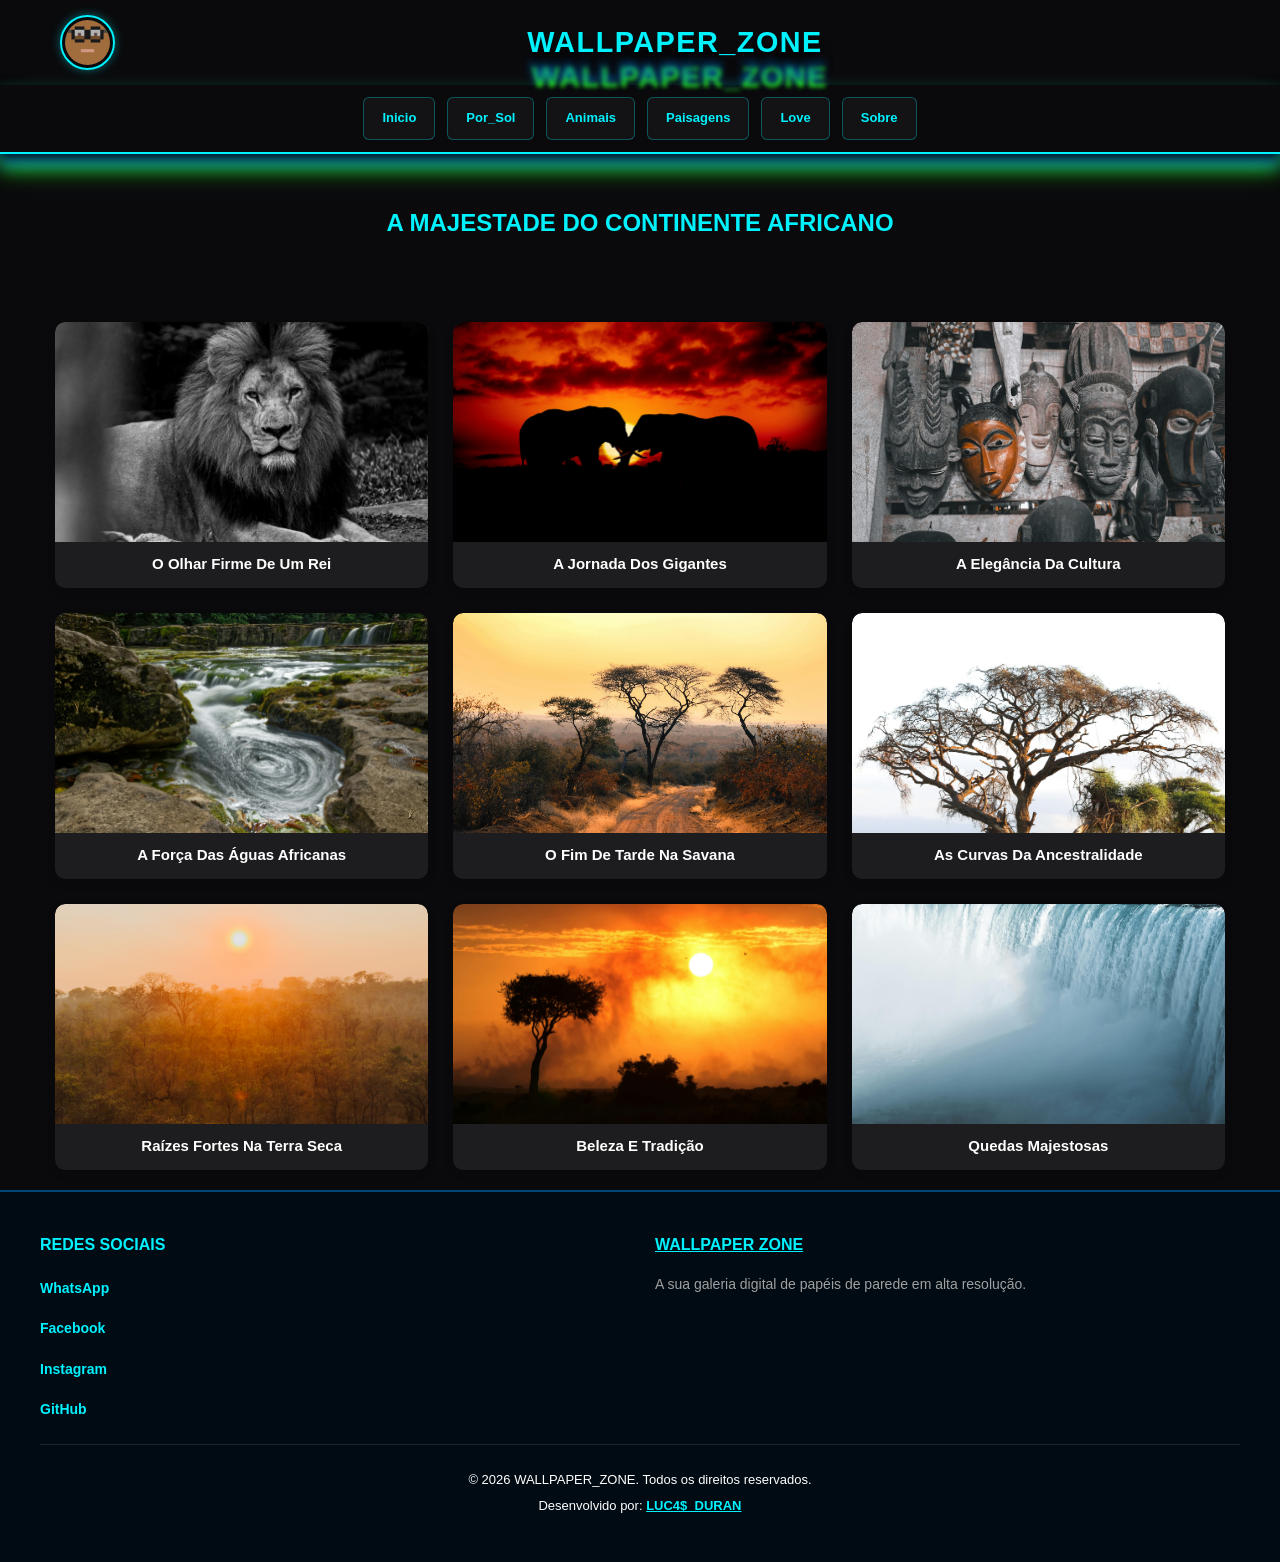
==== commit 369d8536: "refactor: reestrutura caminhos de imagens e links de navegacao no HTML" ====
--- a/pagAfrica.html
+++ b/pagAfrica.html
@@ -4,13 +4,13 @@
     <meta charset="UTF-8">
     <meta name="viewport" content="width=device-width, initial-scale=1.0">
     <title>Wallpaper Zone - África</title>
-    <link rel="stylesheet" href="CSS/indexStyle.css">
+    <link rel="stylesheet" href="assets/style/indexStyle.css">
 </head>
 <body>
     
     <header id="header-container">
         <div id="conteudo01">
-            <img src="CSS/img/avatar.png" alt="Logo">
+            <img src="assets/img/avatar.png" alt="Logo">
             <h1 class="nome-brilhante">WALLPAPER_ZONE</h1>
         </div>
     </header>
@@ -22,7 +22,7 @@
             <li><a href="pagAnimal.html" class="buttonIn">Animais</a></li>
             <li><a href="pagPaisagens.html" class="buttonIn">Paisagens</a></li>
             <li><a href="pagRomantico.html" class="buttonIn">Love</a></li>
-            <li><a href="#rodape-container" class="buttonIn">Contacto</a></li>
+            <li><a href="sobredev.html" class="buttonIn">Sobre</a></li>
         </ul>
     </nav>
 
@@ -32,48 +32,48 @@
            
             <div class="img">
                 <figure class="foto">
-                    <img src="CSS/img/africa/pexels-victor-dubugras-1479988588-26976475.jpg" alt="Leão imponente caminhando na savana">
+                    <img src="assets/img/africa/pexels-victor-dubugras-1479988588-26976475.jpg" alt="Leão imponente caminhando na savana">
                     <figcaption class="legenda">O Olhar Firme De Um Rei</figcaption>
                 </figure>
 
                 <figure class="foto">
-                    <img src="CSS/img/africa/pexels-bisakha-datta-3429431-6950453.jpg" alt="Elefante caminhando pela vegetação">
+                    <img src="assets/img/africa/pexels-bisakha-datta-3429431-6950453.jpg" alt="Elefante caminhando pela vegetação">
                     <figcaption class="legenda">A Jornada dos Gigantes</figcaption>
                 </figure>
 
                 <figure class="foto">
-                    <img src="CSS/img/africa/pexels-b-aristotle-guweh-jr-1643208950-29143097.jpg" alt="Chita veloz observando o horizonte">
-                    <figcaption class="legenda">A Elegância da cultura</figcaption>
+                    <img src="assets/img/africa/pexels-b-aristotle-guweh-jr-1643208950-29143097.jpg" alt="Chita veloz observando o horizonte">
+                    <figcaption class="legenda">A Elegância da Cultura</figcaption>
                 </figure>
                
                 <figure class="foto">
-                    <img src="CSS/img/africa/pexels-david-bell-798365391-33711287.jpg" alt="Embondeiro gigante em solo seco">
+                    <img src="assets/img/africa/pexels-david-bell-798365391-33711287.jpg" alt="Embondeiro gigante em solo seco">
                     <figcaption class="legenda">A Força das Águas Africanas</figcaption>
                 </figure>
 
                 <figure class="foto">
-                    <img src="CSS/img/africa/pexels-wussol-2147803031-30878973.jpg" alt="Silhuetas de acácias contra um céu dourado">
+                    <img src="assets/img/africa/pexels-wussol-2147803031-30878973.jpg" alt="Silhuetas de acácias contra um céu dourado">
                     <figcaption class="legenda">O Fim de Tarde na Savana</figcaption>
                 </figure>
 
                 <figure class="foto">
-                    <img src="CSS/img/africa/pexels-tevin-shuma-2158710729-35737589.jpg" alt="Dunas do deserto com areia avermelhada">
-                    <figcaption class="legenda">As Curvas Da Ansestralidade</figcaption>
+                    <img src="assets/img/africa/pexels-tevin-shuma-2158710729-35737589.jpg" alt="Dunas do deserto com areia avermelhada">
+                    <figcaption class="legenda">As Curvas Da Ancestralidade</figcaption>
                 </figure>
                 
                 <figure class="foto">
-                    <img src="CSS/img/africa/pexels-kelly-33621860.jpg" alt="Quedas de água imponentes com névoa">
+                    <img src="assets/img/africa/pexels-kelly-33621860.jpg" alt="Quedas de água imponentes com névoa">
                     <figcaption class="legenda">Raízes Fortes na Terra Seca</figcaption>
                 </figure>
 
                 <figure class="foto">
-                    <img src="CSS/img/africa/pexels-image-noise-1227489162-23831844.jpg" alt="Mulher com tranças e trajes tradicionais">
-                    <figcaption class="legenda">Raízes Fortes na Terra Seca</figcaption>
+                    <img src="assets/img/africa/pexels-image-noise-1227489162-23831844.jpg" alt="Mulher com tranças e trajes tradicionais">
+                    <figcaption class="legenda">Beleza e Tradição</figcaption>
                 </figure>
 
                 <figure class="foto">
-                    <img src="CSS/img/africa/pexels-ihor-lypnytskyi-117692765-17769882.jpg" alt="Árvore solitária sob um céu estrelado">
-                    <figcaption class="legenda">Quedas Magestosas</figcaption>
+                    <img src="assets/img/africa/pexels-ihor-lypnytskyi-117692765-17769882.jpg" alt="Árvore solitária sob um céu estrelado">
+                    <figcaption class="legenda">Quedas Majestosas</figcaption>
                 </figure>
                 
             </div> 
@@ -88,17 +88,17 @@
                     <a href="https://wa.me/244952850762" target="_blank" rel="noopener noreferrer">WhatsApp</a>
                     <a href="https://facebook.com" target="_blank" rel="noopener noreferrer">Facebook</a>
                     <a href="https://instagram.com" target="_blank" rel="noopener noreferrer">Instagram</a>
-                    <a href="https://github.com" target="_blank" rel="noopener noreferrer">GitHub</a>
+                    <a href="https://github.com/lucapedroromaombila-tech" target="_blank" rel="noopener noreferrer">GitHub</a>
                 </div>
             </div>
             <div class="rodape-bloco">
-                <h3><a href="indexPima.html">Wallpaper Zone</a></h3>
+                <h3><a href="pagPrincipal.html">Wallpaper Zone</a></h3>
                 <p>A sua galeria digital de papéis de parede em alta resolução.</p>
             </div>
         </div>
         <div class="rodape-base">
             <p>© 2026 WALLPAPER_ZONE. Todos os direitos reservados.</p>
-            <p>Desenvolvido por: <span class="nome-brilhante">LUC4$_DURAN</span></p>
+            <p>Desenvolvido por: <a href="https://github.com/lucapedroromaombila-tech" target="_blank" rel="noopener noreferrer" class="nome-brilhante">LUC4$_DURAN</a></p>
         </div>
     </footer>
 
--- a/assets/style/indexStyle.css
+++ b/assets/style/indexStyle.css
@@ -0,0 +1,442 @@
+* {
+    box-sizing: border-box;
+    margin: 0;
+    padding: 0;
+}
+
+body {
+    font-family: 'Inter', Arial, sans-serif;
+    background-color: #0a0a0c;
+    color: #e0e0e0;
+    line-height: 1.6;
+    overflow-x: hidden;
+    display: flex;
+    flex-direction: column;
+    min-height: 100vh;
+}
+
+#header-site {
+    width: 100%;
+    background-color: rgba(20, 20, 23, 0.95);
+    box-shadow: 0px 4px 20px #000000;
+    position: sticky;
+    top: 0;
+    z-index: 1000;
+}
+
+#conteudo01 {
+    position: relative;
+    color: #e0e0e0;
+    width: 100%;
+    max-width: 1200px;
+    margin: 0 auto;
+    padding: 15px 20px;
+    display: flex;
+    justify-content: space-between;
+    align-items: center;
+    flex-wrap: wrap;
+    gap: 15px;
+}
+
+h1 {
+    color: #ffffff;
+    font-size: 1.8rem;
+    letter-spacing: 1.5px;
+    border-radius: 100px;
+    text-shadow: 4px 15px 10px #000000ea,
+                4px 30px 8px rgba(0, 127, 231, 0.945),
+                5px 35px 4px rgba(42, 247, 1, 0.889);
+    flex: 1;
+    text-align: center;
+}
+
+#conteudo01 img {
+    width: 55px;
+    height: 55px;
+    padding: 3px;
+    border: 2px solid #00f2fe;
+    border-radius: 50%;
+    box-shadow: 0 0 10px rgba(0, 242, 254, 0.4);
+    object-fit: cover;
+}
+
+#menu-navegacao {
+    width: 100%;
+    background-color: rgba(10, 10, 12, 0.95);
+    border-bottom: 2px solid #00f2fe;
+    box-shadow: 0 5px 10px rgba(0, 0, 0, 0.9),
+                0 10px 15px rgba(0, 127, 231, 0.95),
+                0 15px 20px rgba(42, 247, 1, 0.85);
+}
+
+ul {
+    list-style: none;
+    display: flex;
+    justify-content: center;
+    flex-wrap: wrap;
+    gap: 12px;
+    padding: 12px 10px;
+    width: 100%;
+    max-width: 1200px;
+    margin: 0 auto;
+}
+
+li {
+    text-align: center;
+    padding: 0;
+}
+
+.buttonIn {
+    display: inline-block;
+    text-align: center;
+    font-size: 13px;
+    font-weight: 600;
+    padding: 10px 18px;
+    min-width: 44px;
+    background-color: rgba(20, 20, 23, 0.9);
+    border: 1px solid rgba(0, 242, 254, 0.3);
+    border-radius: 6px;
+    text-decoration: none; 
+    color: #00f2fe;
+    transition: all 0.3s ease;
+    white-space: nowrap;
+}
+
+.buttonIn:hover {
+    background-color: #00f2fe;
+    color: #000000;
+    box-shadow: 0 0 12px rgba(0, 242, 254, 0.6);
+    transform: translateY(-2px);
+}
+
+main {
+    flex: 1;
+    display: flex;
+    flex-direction: column;
+    align-items: center;
+    width: 100%;
+    padding: 0 15px;
+}
+
+#conteudo02 {
+    width: 100%;
+    max-width: 800px;
+    margin: 150px auto 50px auto; 
+    background-color: #141417;
+    padding: 40px 20px;
+    border-radius: 15px;
+    border: 2px solid rgba(3, 131, 222, 0.3);
+    box-shadow: 0 0 20px rgba(0, 127, 231, 0.2);
+    font-family: Arial, Helvetica, sans-serif;
+    text-align: center;
+}
+
+#conteudo02 h2 {
+    font-family: Georgia, serif;
+    font-size: 28px;
+    color: #00f2fe;
+    margin-bottom: 25px;
+    text-transform: uppercase;
+    cursor: pointer;
+    transition: all 0.4s ease-in-out;
+    display: inline-block;
+}
+
+#conteudo02 h2:hover {
+    color: #ffffff;
+    text-shadow: 0 0 8px #00f2fe, 
+                0 0 15px rgba(0, 127, 231, 0.945), 
+                0 0 25px #00f2fe;
+    transform: scale(1.1) translateY(-2px);
+}
+
+#conteudo02 p {
+    font-size: 16px;
+    color: #ffffff;
+    line-height: 26px;
+    margin-bottom: 20px;
+}
+
+#conteudo02 p span {
+    color: #00f2fe;
+    font-weight: bold;
+}
+
+p > span:hover {
+    background-color: #000000;
+    text-transform: capitalize;
+    color: #00f2fe;
+}
+
+a {
+    color: #00f2fe;
+}
+
+.botoes-boas-vindas {
+    display: flex;
+    justify-content: center;
+    gap: 20px;
+    margin-top: 35px;
+    flex-wrap: wrap;
+}
+
+.button {
+    display: inline-block;
+    text-align: center;
+    line-height: 28px;
+    min-width: 160px; 
+    padding: 8px 15px;
+    background-color: rgba(2, 32, 179, 0.913);
+    color: #ffffff;
+    font-weight: bold;
+    text-decoration: none;
+    border-radius: 5px;
+    transition: all 0.3s ease;
+    text-transform: uppercase;
+    font-size: 13px;
+}
+
+.button:hover {
+    background-color: rgba(3, 131, 222, 0.954);
+    box-shadow: 0 0 15px rgba(3, 131, 222, 0.7);
+    transform: translateY(-2px);
+}
+
+#disq {
+    color: #ffcc00 !important;
+    font-weight: bold;
+    text-decoration: none;
+    background-color: rgba(255, 204, 0, 0.1);
+    padding: 10px;
+    border-radius: 5px;
+    display: inline-block;
+}
+
+.div {
+    padding-top: 100px;
+    padding-bottom: 50px;
+    margin: auto;
+    color: rgb(8, 131, 172);
+    text-transform: lowercase;
+    font-family: Arial, Helvetica, sans-serif;
+}
+
+.acoes {
+    padding-top: 30px;
+}
+
+.fotos {
+    width: 100%;
+    max-width: 1200px;
+    margin: 0 auto;
+    padding: 0 15px;
+}
+
+.fotos h2 {
+    padding-top: 50px;
+    padding-bottom: 30px;
+    text-align: center;
+    color: #00f2fe;
+    margin-bottom: 30px;
+    text-transform: uppercase;
+    cursor: pointer;
+    transition: all 0.4s ease-in-out;
+    display: block;
+    width: max-content;
+    margin-left: auto;
+    margin-right: auto;
+}
+
+.fotos h2:hover {
+    color: #ffffff;
+    text-shadow: 0 0 8px #00f2fe, 
+                0 0 15px rgba(0, 127, 231, 0.945), 
+                0 0 25px #00f2fe;
+    transform: scale(1.1) translateY(-2px);
+}
+
+.img {
+    display: grid;
+    grid-template-columns: repeat(auto-fit, minmax(280px, 1fr)); 
+    gap: 25px;
+    padding: 20px 0;
+    width: 100%;
+}
+
+.foto {
+    width: 100%;
+    border-radius: 10px;
+    box-shadow: 0 4px 8px rgba(0,0,0,0.15);
+    background-color: rgba(255, 255, 255, 0.08); 
+    padding-bottom: 12px;
+    text-align: center;
+    overflow: hidden;
+}
+
+.foto img {
+    width: 100%;
+    height: 220px;
+    object-fit: cover;
+    border-radius: 10px 10px 0 0; 
+    transition: transform 0.4s ease;
+    display: block;
+}
+
+.foto:hover img {
+    transform: scale(1.08);
+    cursor: pointer;
+}
+
+.legenda {
+    padding-top: 10px;
+    padding-left: 10px;
+    padding-right: 10px;
+    font-family: Arial, Helvetica, sans-serif;
+    font-size: 15px;
+    color: #ffffff; 
+    text-transform: capitalize;
+    font-weight: bold;
+}
+
+input[type="email"], input[type="password"] {
+    width: 100%;
+    max-width: 350px;
+    padding: 10px;
+    margin-bottom: 10px;
+    border: 1px solid rgba(0, 242, 254, 0.3);
+    background-color: #1a1a1e;
+    color: #ffffff;
+    border-radius: 5px;
+    box-shadow: 0 0 5px rgba(0,0,0,0.1);
+    display: inline-block;
+}
+
+#rodape-container {
+    width: 100%;
+    background-color: rgba(1, 12, 19, 0.954);
+    padding: 40px 20px;
+    margin-top: auto;
+    border-top: 2px solid rgba(3, 131, 222, 0.5);
+}
+
+.rodape-conteudo {
+    display: flex;
+    justify-content: space-around;
+    flex-wrap: wrap;
+    gap: 30px;
+    max-width: 1200px;
+    margin: 0 auto;
+    text-align: left;
+}
+
+.rodape-bloco {
+    flex: 1;
+    min-width: 250px;
+}
+
+.rodape-bloco h3 {
+    font-family: Arial, sans-serif;
+    font-size: 16px;
+    color: #00f2fe;
+    text-transform: uppercase;
+    margin-bottom: 15px;
+    text-align: left;
+}
+
+.rodape-bloco p {
+    font-family: Arial, sans-serif;
+    font-size: 14px;
+    color: #a0a0a0;
+    line-height: 22px;
+    text-align: left;
+}
+
+.rodape-redes {
+    display: flex;
+    flex-direction: column;
+    gap: 10px;
+}
+
+.rodape-redes a {
+    font-family: Arial, sans-serif;
+    font-size: 14px;
+    font-weight: bold;
+    color: #00f2fe;
+    text-decoration: none;
+    text-transform: capitalize;
+    text-align: left;
+    transition: color 0.2s ease-in-out;
+    padding: 4px 0;
+}
+
+.rodape-redes a:hover {
+    color: #ffffff;
+}
+
+.rodape-base {
+    width: 100%;
+    max-width: 1200px;
+    margin: 20px auto 0 auto;
+    border-top: 1px solid rgba(255, 255, 255, 0.1);
+    padding-top: 20px;
+}
+
+.rodape-base p {
+    font-family: Arial, Helvetica, sans-serif;
+    font-size: 13px;
+    color: #ffffff;
+    margin: 5px 0;
+    text-align: center;
+}
+
+.rodape-base p span {
+    color: #00f2fe;
+    font-weight: bold;
+}
+
+.nome-brilhante {
+    color: #00f2fe;
+    font-weight: bold;
+    cursor: pointer;
+    transition: all 0.4s ease-in-out;
+    display: inline-block;
+}
+
+.nome-brilhante:hover {
+    color: #ffffff;
+    text-shadow: 0 0 8px #00f2fe, 
+                0 0 15px rgba(0, 127, 231, 0.945), 
+                0 0 25px #00f2fe;
+    transform: scale(1.1) translateY(-2px);
+}
+
+@media (max-width: 768px) {
+    #conteudo02 {
+        margin-top: 80px;
+        padding: 30px 15px;
+    }
+
+    .fotos h2 {
+        padding-top: 30px;
+        font-size: 24px;
+    }
+
+    #conteudo01 h1 {
+        font-size: 1.2em;
+    }
+}
+
+@media (max-width: 480px) {
+    #conteudo01 {
+        flex-direction: column;
+        text-align: center;
+    }
+
+    #conteudo01 img {
+        margin: 10px auto;
+    }
+
+    .legenda {
+        font-size: 13px;
+    }
+}
